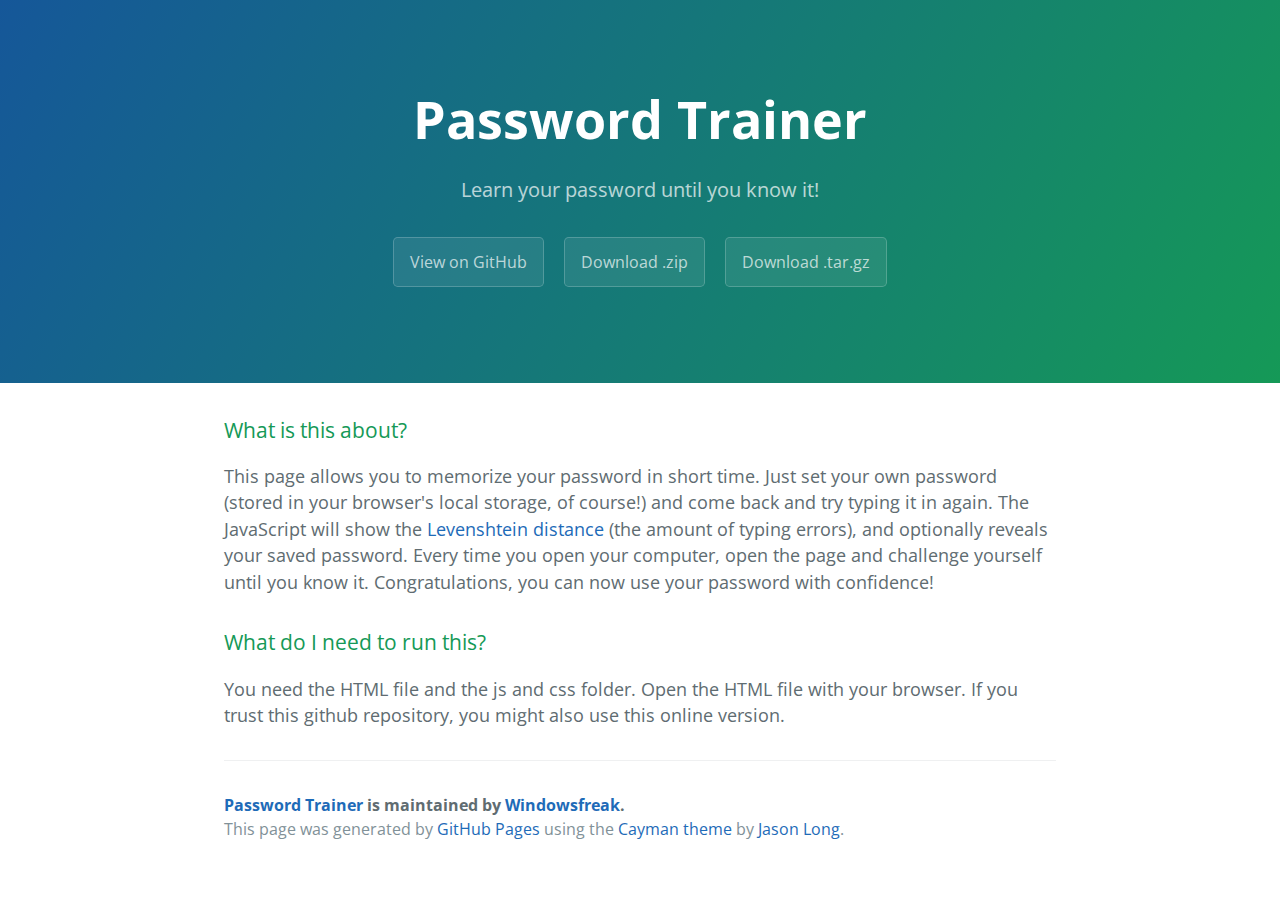
==== index.html @ 753368d4 "Create gh-pages branch via GitHub" ====
<!DOCTYPE html>
<html lang="en-us">
  <head>
    <meta charset="UTF-8">
    <title>Password Trainer by Windowsfreak</title>
    <meta name="viewport" content="width=device-width, initial-scale=1">
    <link rel="stylesheet" type="text/css" href="stylesheets/normalize.css" media="screen">
    <link href='https://fonts.googleapis.com/css?family=Open+Sans:400,700' rel='stylesheet' type='text/css'>
    <link rel="stylesheet" type="text/css" href="stylesheets/stylesheet.css" media="screen">
    <link rel="stylesheet" type="text/css" href="stylesheets/github-light.css" media="screen">
  </head>
  <body>
    <section class="page-header">
      <h1 class="project-name">Password Trainer</h1>
      <h2 class="project-tagline">Learn your password until you know it!</h2>
      <a href="https://github.com/Windowsfreak/password-trainer" class="btn">View on GitHub</a>
      <a href="https://github.com/Windowsfreak/password-trainer/zipball/master" class="btn">Download .zip</a>
      <a href="https://github.com/Windowsfreak/password-trainer/tarball/master" class="btn">Download .tar.gz</a>
    </section>

    <section class="main-content">
      <h3>
<a id="what-is-this-about" class="anchor" href="#what-is-this-about" aria-hidden="true"><span aria-hidden="true" class="octicon octicon-link"></span></a>What is this about?</h3>

<p>This page allows you to memorize your password in short time. Just set your own password (stored in your browser's local storage, of course!) and come back and try typing it in again. The JavaScript will show the <a href="https://en.wikipedia.org/wiki/Levenshtein_distance">Levenshtein distance</a> (the amount of typing errors), and optionally reveals your saved password. Every time you open your computer, open the page and challenge yourself until you know it. Congratulations, you can now use your password with confidence!</p>

<h3>
<a id="what-do-i-need-to-run-this" class="anchor" href="#what-do-i-need-to-run-this" aria-hidden="true"><span aria-hidden="true" class="octicon octicon-link"></span></a>What do I need to run this?</h3>

<p>You need the HTML file and the js and css folder. Open the HTML file with your browser. If you trust this github repository, you might also use this online version.</p>

      <footer class="site-footer">
        <span class="site-footer-owner"><a href="https://github.com/Windowsfreak/password-trainer">Password Trainer</a> is maintained by <a href="https://github.com/Windowsfreak">Windowsfreak</a>.</span>

        <span class="site-footer-credits">This page was generated by <a href="https://pages.github.com">GitHub Pages</a> using the <a href="https://github.com/jasonlong/cayman-theme">Cayman theme</a> by <a href="https://twitter.com/jasonlong">Jason Long</a>.</span>
      </footer>

    </section>

  
  </body>
</html>
---- stylesheets/stylesheet.css ----
* {
  box-sizing: border-box; }

body {
  padding: 0;
  margin: 0;
  font-family: "Open Sans", "Helvetica Neue", Helvetica, Arial, sans-serif;
  font-size: 16px;
  line-height: 1.5;
  color: #606c71; }

a {
  color: #1e6bb8;
  text-decoration: none; }
  a:hover {
    text-decoration: underline; }

.btn {
  display: inline-block;
  margin-bottom: 1rem;
  color: rgba(255, 255, 255, 0.7);
  background-color: rgba(255, 255, 255, 0.08);
  border-color: rgba(255, 255, 255, 0.2);
  border-style: solid;
  border-width: 1px;
  border-radius: 0.3rem;
  transition: color 0.2s, background-color 0.2s, border-color 0.2s; }
  .btn + .btn {
    margin-left: 1rem; }

.btn:hover {
  color: rgba(255, 255, 255, 0.8);
  text-decoration: none;
  background-color: rgba(255, 255, 255, 0.2);
  border-color: rgba(255, 255, 255, 0.3); }

@media screen and (min-width: 64em) {
  .btn {
    padding: 0.75rem 1rem; } }

@media screen and (min-width: 42em) and (max-width: 64em) {
  .btn {
    padding: 0.6rem 0.9rem;
    font-size: 0.9rem; } }

@media screen and (max-width: 42em) {
  .btn {
    display: block;
    width: 100%;
    padding: 0.75rem;
    font-size: 0.9rem; }
    .btn + .btn {
      margin-top: 1rem;
      margin-left: 0; } }

.page-header {
  color: #fff;
  text-align: center;
  background-color: #159957;
  background-image: linear-gradient(120deg, #155799, #159957); }

@media screen and (min-width: 64em) {
  .page-header {
    padding: 5rem 6rem; } }

@media screen and (min-width: 42em) and (max-width: 64em) {
  .page-header {
    padding: 3rem 4rem; } }

@media screen and (max-width: 42em) {
  .page-header {
    padding: 2rem 1rem; } }

.project-name {
  margin-top: 0;
  margin-bottom: 0.1rem; }

@media screen and (min-width: 64em) {
  .project-name {
    font-size: 3.25rem; } }

@media screen and (min-width: 42em) and (max-width: 64em) {
  .project-name {
    font-size: 2.25rem; } }

@media screen and (max-width: 42em) {
  .project-name {
    font-size: 1.75rem; } }

.project-tagline {
  margin-bottom: 2rem;
  font-weight: normal;
  opacity: 0.7; }

@media screen and (min-width: 64em) {
  .project-tagline {
    font-size: 1.25rem; } }

@media screen and (min-width: 42em) and (max-width: 64em) {
  .project-tagline {
    font-size: 1.15rem; } }

@media screen and (max-width: 42em) {
  .project-tagline {
    font-size: 1rem; } }

.main-content :first-child {
  margin-top: 0; }
.main-content img {
  max-width: 100%; }
.main-content h1, .main-content h2, .main-content h3, .main-content h4, .main-content h5, .main-content h6 {
  margin-top: 2rem;
  margin-bottom: 1rem;
  font-weight: normal;
  color: #159957; }
.main-content p {
  margin-bottom: 1em; }
.main-content code {
  padding: 2px 4px;
  font-family: Consolas, "Liberation Mono", Menlo, Courier, monospace;
  font-size: 0.9rem;
  color: #383e41;
  background-color: #f3f6fa;
  border-radius: 0.3rem; }
.main-content pre {
  padding: 0.8rem;
  margin-top: 0;
  margin-bottom: 1rem;
  font: 1rem Consolas, "Liberation Mono", Menlo, Courier, monospace;
  color: #567482;
  word-wrap: normal;
  background-color: #f3f6fa;
  border: solid 1px #dce6f0;
  border-radius: 0.3rem; }
  .main-content pre > code {
    padding: 0;
    margin: 0;
    font-size: 0.9rem;
    color: #567482;
    word-break: normal;
    white-space: pre;
    background: transparent;
    border: 0; }
.main-content .highlight {
  margin-bottom: 1rem; }
  .main-content .highlight pre {
    margin-bottom: 0;
    word-break: normal; }
.main-content .highlight pre, .main-content pre {
  padding: 0.8rem;
  overflow: auto;
  font-size: 0.9rem;
  line-height: 1.45;
  border-radius: 0.3rem; }
.main-content pre code, .main-content pre tt {
  display: inline;
  max-width: initial;
  padding: 0;
  margin: 0;
  overflow: initial;
  line-height: inherit;
  word-wrap: normal;
  background-color: transparent;
  border: 0; }
  .main-content pre code:before, .main-content pre code:after, .main-content pre tt:before, .main-content pre tt:after {
    content: normal; }
.main-content ul, .main-content ol {
  margin-top: 0; }
.main-content blockquote {
  padding: 0 1rem;
  margin-left: 0;
  color: #819198;
  border-left: 0.3rem solid #dce6f0; }
  .main-content blockquote > :first-child {
    margin-top: 0; }
  .main-content blockquote > :last-child {
    margin-bottom: 0; }
.main-content table {
  display: block;
  width: 100%;
  overflow: auto;
  word-break: normal;
  word-break: keep-all; }
  .main-content table th {
    font-weight: bold; }
  .main-content table th, .main-content table td {
    padding: 0.5rem 1rem;
    border: 1px solid #e9ebec; }
.main-content dl {
  padding: 0; }
  .main-content dl dt {
    padding: 0;
    margin-top: 1rem;
    font-size: 1rem;
    font-weight: bold; }
  .main-content dl dd {
    padding: 0;
    margin-bottom: 1rem; }
.main-content hr {
  height: 2px;
  padding: 0;
  margin: 1rem 0;
  background-color: #eff0f1;
  border: 0; }

@media screen and (min-width: 64em) {
  .main-content {
    max-width: 64rem;
    padding: 2rem 6rem;
    margin: 0 auto;
    font-size: 1.1rem; } }

@media screen and (min-width: 42em) and (max-width: 64em) {
  .main-content {
    padding: 2rem 4rem;
    font-size: 1.1rem; } }

@media screen and (max-width: 42em) {
  .main-content {
    padding: 2rem 1rem;
    font-size: 1rem; } }

.site-footer {
  padding-top: 2rem;
  margin-top: 2rem;
  border-top: solid 1px #eff0f1; }

.site-footer-owner {
  display: block;
  font-weight: bold; }

.site-footer-credits {
  color: #819198; }

@media screen and (min-width: 64em) {
  .site-footer {
    font-size: 1rem; } }

@media screen and (min-width: 42em) and (max-width: 64em) {
  .site-footer {
    font-size: 1rem; } }

@media screen and (max-width: 42em) {
  .site-footer {
    font-size: 0.9rem; } }
---- stylesheets/github-light.css ----
/*
The MIT License (MIT)

Copyright (c) 2015 GitHub, Inc.

Permission is hereby granted, free of charge, to any person obtaining a copy
of this software and associated documentation files (the "Software"), to deal
in the Software without restriction, including without limitation the rights
to use, copy, modify, merge, publish, distribute, sublicense, and/or sell
copies of the Software, and to permit persons to whom the Software is
furnished to do so, subject to the following conditions:

The above copyright notice and this permission notice shall be included in all
copies or substantial portions of the Software.

THE SOFTWARE IS PROVIDED "AS IS", WITHOUT WARRANTY OF ANY KIND, EXPRESS OR
IMPLIED, INCLUDING BUT NOT LIMITED TO THE WARRANTIES OF MERCHANTABILITY,
FITNESS FOR A PARTICULAR PURPOSE AND NONINFRINGEMENT. IN NO EVENT SHALL THE
AUTHORS OR COPYRIGHT HOLDERS BE LIABLE FOR ANY CLAIM, DAMAGES OR OTHER
LIABILITY, WHETHER IN AN ACTION OF CONTRACT, TORT OR OTHERWISE, ARISING FROM,
OUT OF OR IN CONNECTION WITH THE SOFTWARE OR THE USE OR OTHER DEALINGS IN THE
SOFTWARE.

*/

.pl-c /* comment */ {
  color: #969896;
}

.pl-c1      /* constant, markup.raw, meta.diff.header, meta.module-reference, meta.property-name, support, support.constant, support.variable, variable.other.constant */,
.pl-s .pl-v /* string variable */ {
  color: #0086b3;
}

.pl-e  /* entity */,
.pl-en /* entity.name */ {
  color: #795da3;
}

.pl-s .pl-s1 /* string source */,
.pl-smi      /* storage.modifier.import, storage.modifier.package, storage.type.java, variable.other, variable.parameter.function */ {
  color: #333;
}

.pl-ent /* entity.name.tag */ {
  color: #63a35c;
}

.pl-k /* keyword, storage, storage.type */ {
  color: #a71d5d;
}

.pl-pds              /* punctuation.definition.string, string.regexp.character-class */,
.pl-s                /* string */,
.pl-s .pl-pse .pl-s1 /* string punctuation.section.embedded source */,
.pl-sr               /* string.regexp */,
.pl-sr .pl-cce       /* string.regexp constant.character.escape */,
.pl-sr .pl-sra       /* string.regexp string.regexp.arbitrary-repitition */,
.pl-sr .pl-sre       /* string.regexp source.ruby.embedded */ {
  color: #183691;
}

.pl-v /* variable */ {
  color: #ed6a43;
}

.pl-id /* invalid.deprecated */ {
  color: #b52a1d;
}

.pl-ii /* invalid.illegal */ {
  background-color: #b52a1d;
  color: #f8f8f8;
}

.pl-sr .pl-cce /* string.regexp constant.character.escape */ {
  color: #63a35c;
  font-weight: bold;
}

.pl-ml /* markup.list */ {
  color: #693a17;
}

.pl-mh        /* markup.heading */,
.pl-mh .pl-en /* markup.heading entity.name */,
.pl-ms        /* meta.separator */ {
  color: #1d3e81;
  font-weight: bold;
}

.pl-mq /* markup.quote */ {
  color: #008080;
}

.pl-mi /* markup.italic */ {
  color: #333;
  font-style: italic;
}

.pl-mb /* markup.bold */ {
  color: #333;
  font-weight: bold;
}

.pl-md /* markup.deleted, meta.diff.header.from-file */ {
  background-color: #ffecec;
  color: #bd2c00;
}

.pl-mi1 /* markup.inserted, meta.diff.header.to-file */ {
  background-color: #eaffea;
  color: #55a532;
}

.pl-mdr /* meta.diff.range */ {
  color: #795da3;
  font-weight: bold;
}

.pl-mo /* meta.output */ {
  color: #1d3e81;
}
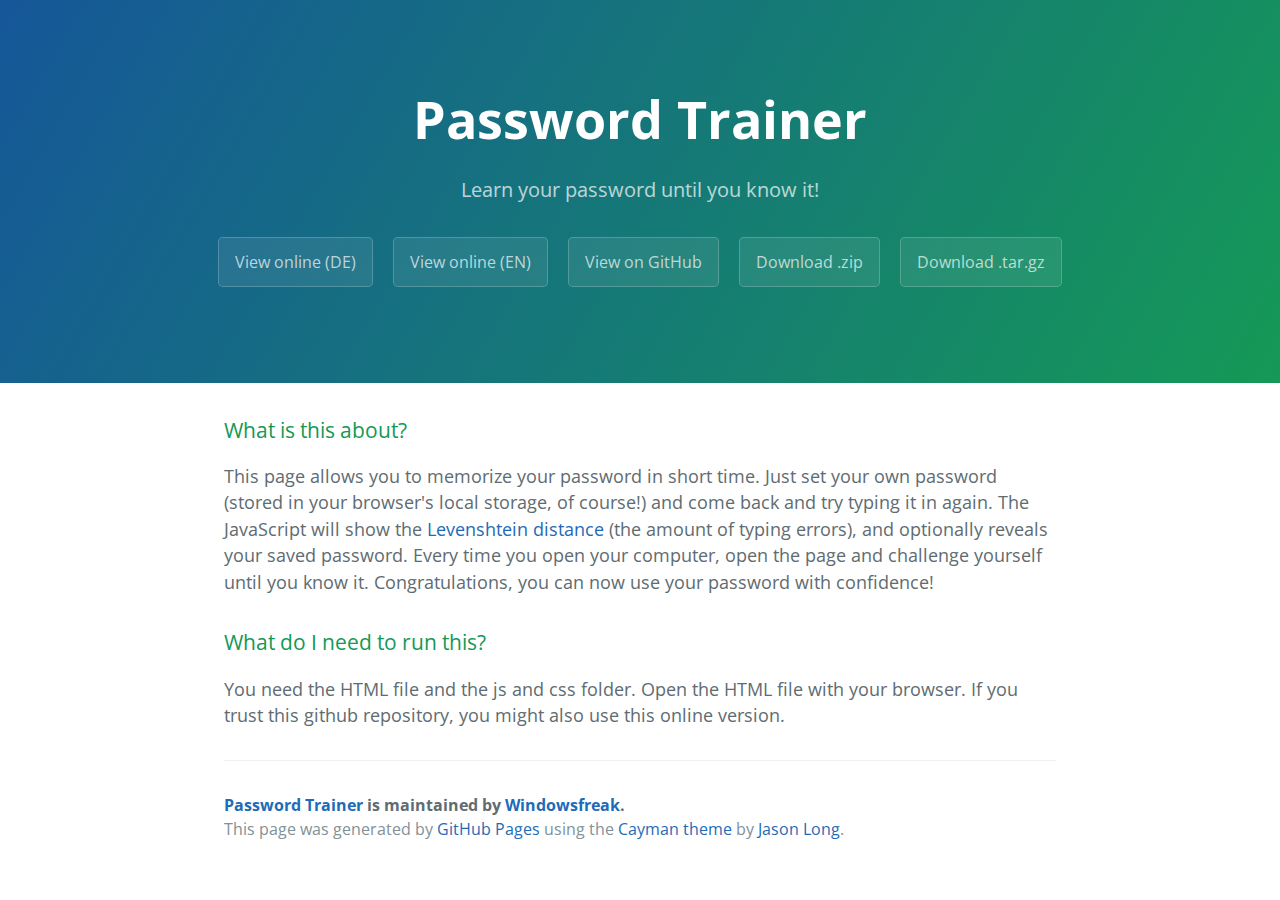
==== commit 4b0d8f74: "Update index.html" ====
--- a/index.html
+++ b/index.html
@@ -13,6 +13,8 @@
     <section class="page-header">
       <h1 class="project-name">Password Trainer</h1>
       <h2 class="project-tagline">Learn your password until you know it!</h2>
+      <a href="https://windowsfreak.github.io/password-trainer/pwd-de.html" class="btn">View online (DE)</a>
+      <a href="https://windowsfreak.github.io/password-trainer/pwd-en.html" class="btn">View online (EN)</a>
       <a href="https://github.com/Windowsfreak/password-trainer" class="btn">View on GitHub</a>
       <a href="https://github.com/Windowsfreak/password-trainer/zipball/master" class="btn">Download .zip</a>
       <a href="https://github.com/Windowsfreak/password-trainer/tarball/master" class="btn">Download .tar.gz</a>
